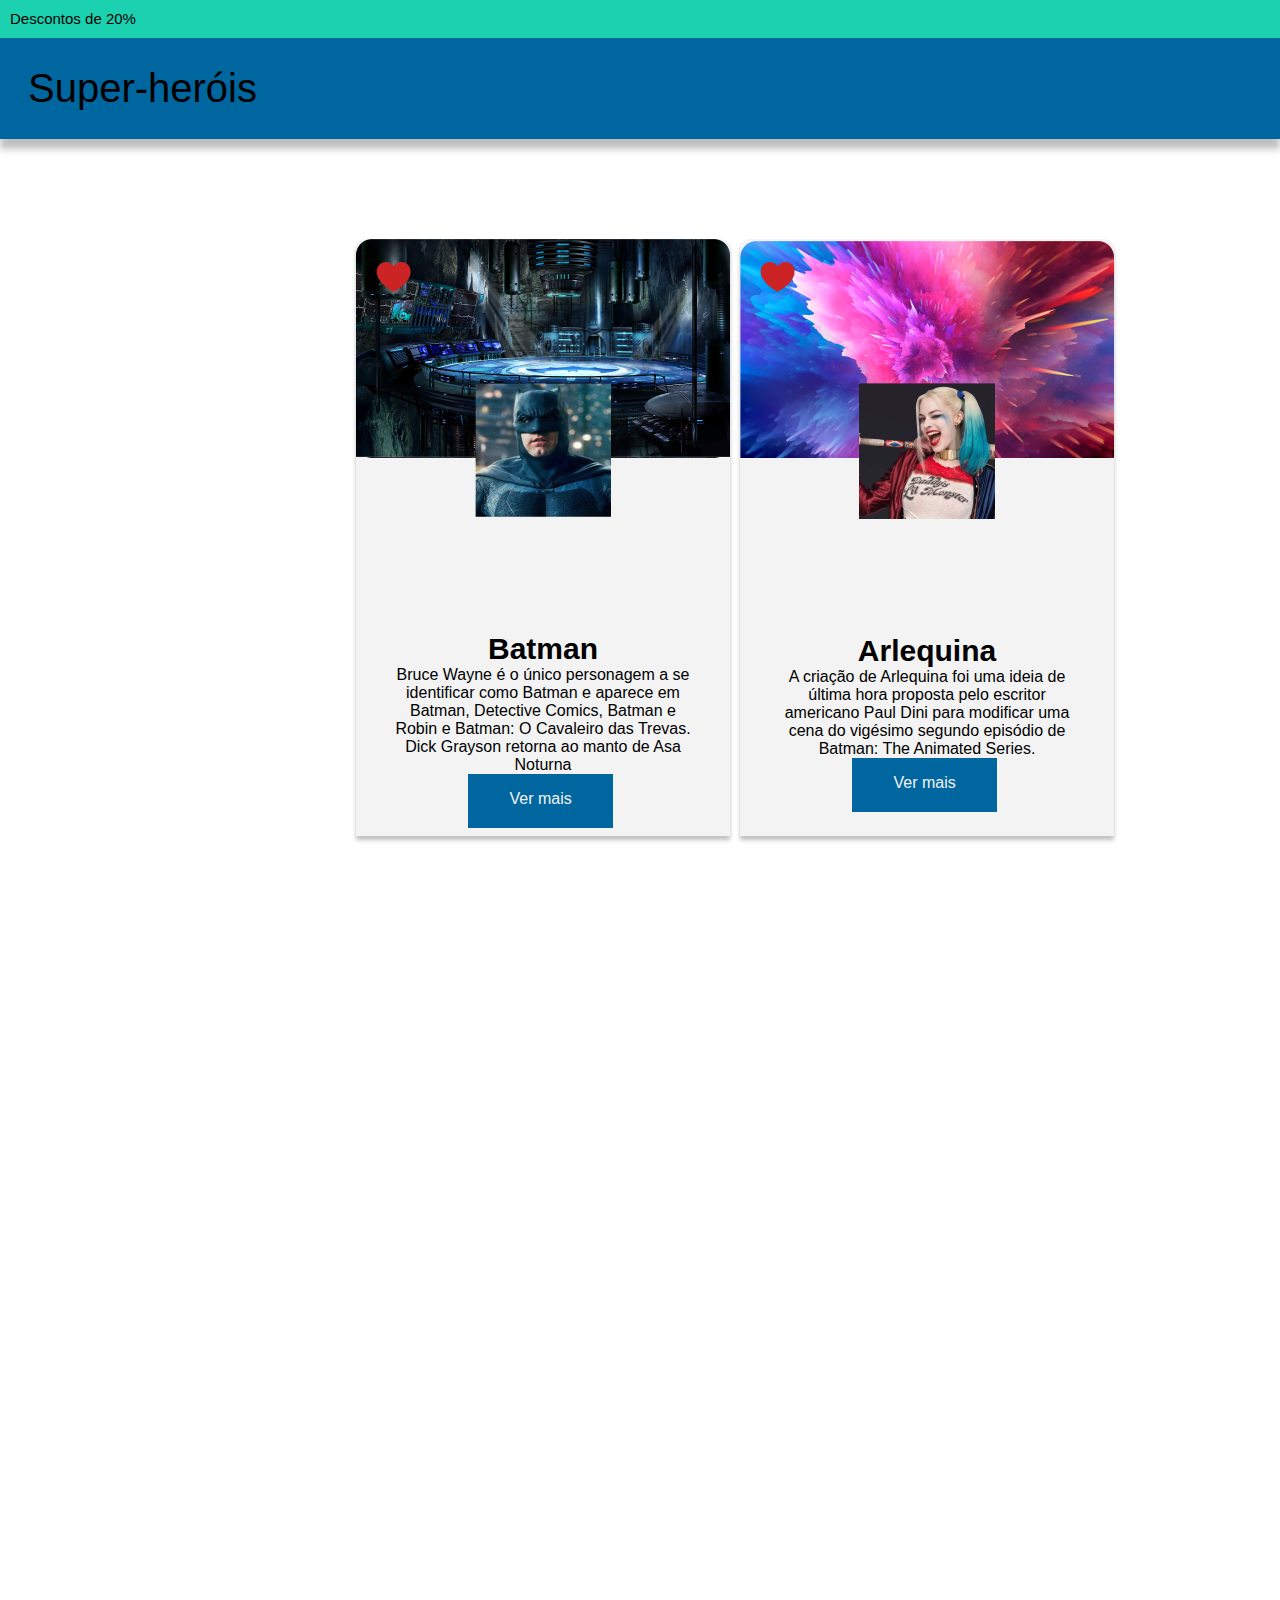
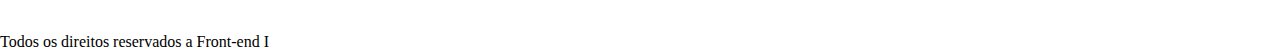
==== Projeto aula 10/index.html @ 448c64b7 "desafios css e html" ====
<!DOCTYPE html>
<html lang="en">
  <head>
    <meta charset="UTF-8" />
    <meta http-equiv="X-UA-Compatible" content="IE=edge" />
    <meta name="viewport" content="width=device-width, initial-scale=1.0" />
    <link rel="stylesheet" href="./css/style.css" />
    <title>Super Heróis</title>
  </head>
  <body>
    <header>
      <div class="BarDiscount">
        <p>Descontos de 20%</p>
    </div>
    <div class="header">
      <p class="title">Super-heróis</p>
    </div>
    </header>

    <main class= main>
      <div class="card card__batman">
        <div class="card__background background-batman">
          <div class="icon__like">
            <img src="./img/like.png" alt="">
        </div>
        </div>
        <div class="icon__perfil perfil__batman">
            <img src="./img/icon-batman.png" alt="">
        </div>
        
        
        <div class="card__conteudo">
            <h2 class="card__conteudo--title">Batman</h2>
            <p class="card__conteudo--text">
          Bruce Wayne é o único personagem a se identificar como Batman e
          aparece em Batman, Detective Comics, Batman e Robin e Batman: O
          Cavaleiro das Trevas. Dick Grayson retorna ao manto de Asa Noturna
            </p>
            <div class="button">
              <a class="button__vermais" href="">Ver mais</a>
            </div>
        </div>
      </div>


      <main>
        <div class="card card__arlequina">
          <div class="card__background background-arlequina">
            <div class="icon__like">
              <img src="./img/like.png" alt="">
            </div>
          </div>
          <div class="icon__perfil perfil__arlequina">
              <img src="./img/icon-arlequina.png" alt="">
          </div>
          

          <div class="card__conteudo">
              <h2 class="card__conteudo--title">Arlequina</h2>
              <p class="card__conteudo--text">
                A criação de Arlequina foi uma ideia de última hora proposta pelo
                escritor americano Paul Dini para modificar uma cena do vigésimo
                segundo episódio de Batman: The Animated Series.
              </p>
              <div class="button">
              <a class="button__vermais" href="">Ver mais</a>
            </div>
          </div>
        </div>

    </main>
  </body>

  <footer>
      <p>Todos os direitos reservados a Front-end I</p>
  </footer>
</html>
---- Projeto aula 10/css/style.css ----
* {
    box-sizing: border-box;
    margin: 0;
    padding: 0;
}

@import url('https://fonts.googleapis.com/css2?family=Roboto:wght@500&display=swap');

.BarDiscount {
    background-color: #1cd1b0;
    height: 38px;
    font-family: 'Roboto', sans-serif;
    font-size: 15px;
    padding: 10px;
}

.header {
    background-color: #00669F;
    height: 101px;
    box-shadow: 0px 10px 7px rgba(0, 0, 0, 0.25);
    font-family: 'Roboto', sans-serif;
    font-size: 40px;
}

.title {
    position: absolute;
    left: 28px;
    top: 66px;
}

.card {
    background-color: #f3f3f3;
    width: 374px;
    height: 597px;
    border-top-left-radius: 10px;
    border-top-right-radius: 10px;
    position: relative;
    margin: 100px;
    box-shadow: 0px 4px 4px 0px rgba(0, 0, 0, 0.25);
}

.card__batman {
    position:relative;
    left: 20%;
}

.card__arlequina {
    position:relative;
    left: 50%;
    bottom: 697px;
}

.card__background {
    width: 374px;
    height: 219px;
}

.background-batman {
    background-image: url(../img/background-batman.png);
    width: 374px;
         
}

.background-arlequina {
    background-image: url(../img/background-arlequina.png);
    width: 374px;
    
}

.icon__perfil {
    position: relative;
    left: 119px;
    bottom: 75px;
    
}

.icon__like {
    position: relative;
    top: 20px;
    left: 20px;
}

.card__conteudo {
    width: 374;
    height: 379;
    text-align: center;
    font-family: 'Roboto', sans-serif;
    font-size: 16px;
    padding: 36px;
    
}

.card__conteudo--title {
    font-family: 'Roboto', sans-serif;
    font-size: 30px;
    
}

.button {
    background-color: #00669F;
    width: 145px;
    height: 54px;
    position:absolute;
    left: 30%;
    
}

.button__vermais {
    color: #f3f3f3;
    text-decoration: none;
    position: relative;
    top: 30%;
    
}
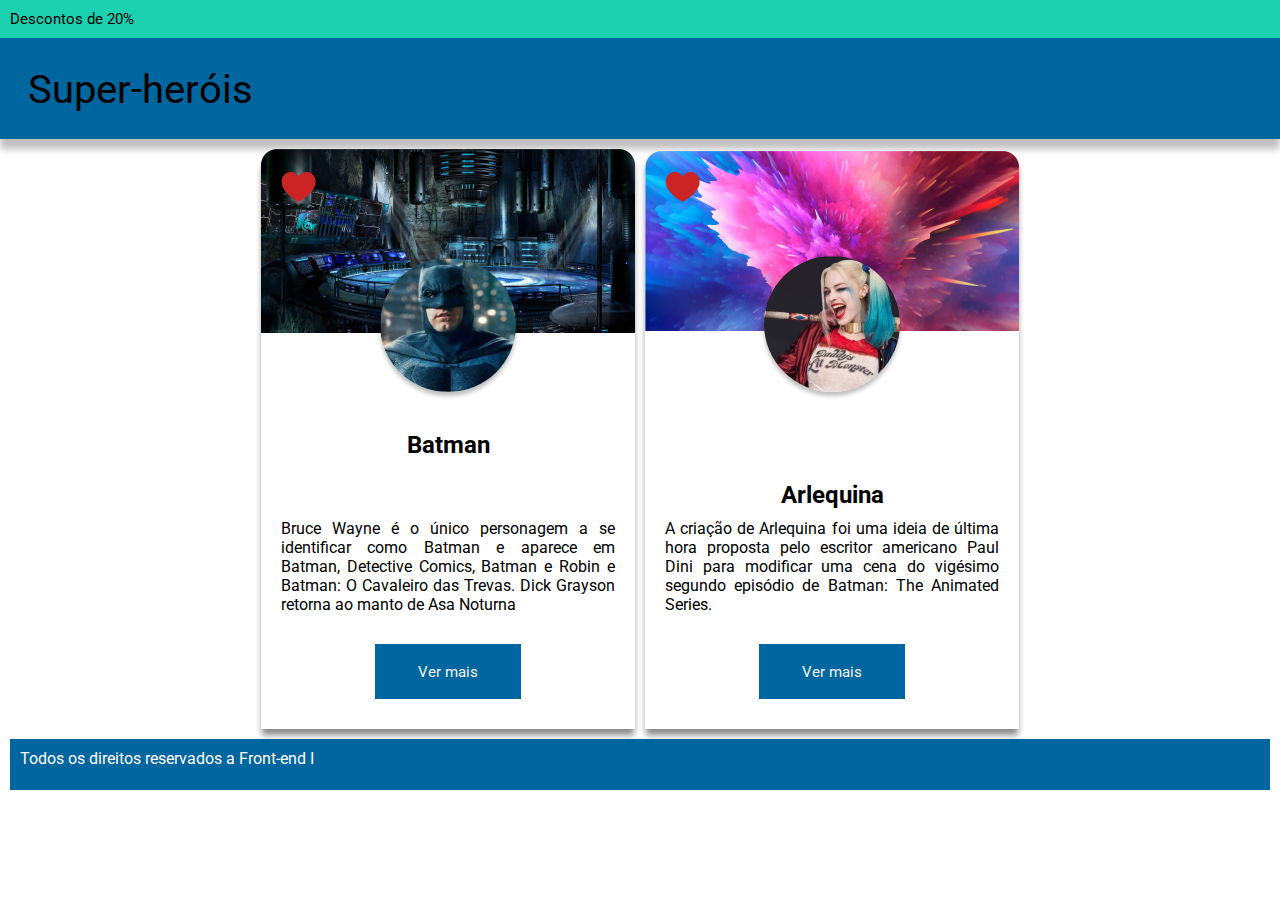
==== commit fbbbf6b5: "refatorado 26/05" ====
--- a/Projeto aula 10/index.html
+++ b/Projeto aula 10/index.html
@@ -17,7 +17,7 @@
     </div>
     </header>
 
-    <main class= main>
+    <main>
       <div class="card card__batman">
         <div class="card__background background-batman">
           <div class="icon__like">
@@ -30,21 +30,20 @@
         
         
         <div class="card__conteudo">
-            <h2 class="card__conteudo--title">Batman</h2>
-            <p class="card__conteudo--text">
+            <h2 class="card__titulo">Batman</h2>
+            <p>
           Bruce Wayne é o único personagem a se identificar como Batman e
           aparece em Batman, Detective Comics, Batman e Robin e Batman: O
           Cavaleiro das Trevas. Dick Grayson retorna ao manto de Asa Noturna
             </p>
-            <div class="button">
-              <a class="button__vermais" href="">Ver mais</a>
-            </div>
+            <a href="" class="card__botao ">
+              Ver mais
+          </a>
         </div>
       </div>
 
 
-      <main>
-        <div class="card card__arlequina">
+      <div class="card card__arlequina">
           <div class="card__background background-arlequina">
             <div class="icon__like">
               <img src="./img/like.png" alt="">
@@ -62,16 +61,16 @@
                 escritor americano Paul Dini para modificar uma cena do vigésimo
                 segundo episódio de Batman: The Animated Series.
               </p>
-              <div class="button">
-              <a class="button__vermais" href="">Ver mais</a>
-            </div>
+              <a href="" class="card__botao ">
+                Ver mais
+            </a>
           </div>
-        </div>
+      </div>
 
-    </main>
+      <footer>
+        <span>Todos os direitos reservados a Front-end I</span>
+      </footer>
   </body>
 
-  <footer>
-      <p>Todos os direitos reservados a Front-end I</p>
-  </footer>
+
 </html>
--- a/Projeto aula 10/css/style.css
+++ b/Projeto aula 10/css/style.css
@@ -1,24 +1,24 @@
+@import url('https://fonts.googleapis.com/css2?family=Roboto:wght@500&display=swap');
+
 * {
     box-sizing: border-box;
     margin: 0;
     padding: 0;
+    font-family: 'Roboto', sans-serif;
+    --primary-color: #00669F;
 }
-
-@import url('https://fonts.googleapis.com/css2?family=Roboto:wght@500&display=swap');
 
 .BarDiscount {
     background-color: #1cd1b0;
     height: 38px;
-    font-family: 'Roboto', sans-serif;
     font-size: 15px;
     padding: 10px;
 }
 
 .header {
-    background-color: #00669F;
+    background-color: var(--primary-color);
     height: 101px;
     box-shadow: 0px 10px 7px rgba(0, 0, 0, 0.25);
-    font-family: 'Roboto', sans-serif;
     font-size: 40px;
 }
 
@@ -28,26 +28,26 @@
     top: 66px;
 }
 
-.card {
-    background-color: #f3f3f3;
-    width: 374px;
-    height: 597px;
-    border-top-left-radius: 10px;
-    border-top-right-radius: 10px;
-    position: relative;
-    margin: 100px;
-    box-shadow: 0px 4px 4px 0px rgba(0, 0, 0, 0.25);
+main {
+    margin: 10px;
+  display: flex;
+  flex-wrap: wrap;
+  justify-content: center;
+  gap: 10px
 }
 
-.card__batman {
-    position:relative;
-    left: 20%;
-}
+.card {
+    width: 374px;
+  height: 580px;
 
-.card__arlequina {
-    position:relative;
-    left: 50%;
-    bottom: 697px;
+  background-color: var(--card-background);
+  border-radius: 16px 16px 0px 0px;
+
+  position: relative;
+  display: flex;
+  flex-direction: column;
+
+  box-shadow: 0px 7px 6px -1px rgba(0, 0, 0, 0.47);
 }
 
 .card__background {
@@ -57,21 +57,20 @@
 
 .background-batman {
     background-image: url(../img/background-batman.png);
-    width: 374px;
-         
+             
 }
 
 .background-arlequina {
     background-image: url(../img/background-arlequina.png);
-    width: 374px;
     
 }
 
-.icon__perfil {
+.icon__perfil img {
     position: relative;
     left: 119px;
     bottom: 75px;
-    
+    border-radius: 50%;
+    box-shadow: 0px 4px 4px rgba(0, 0, 0, 0.25);
 }
 
 .icon__like {
@@ -80,35 +79,49 @@
     left: 20px;
 }
 
-.card__conteudo {
-    width: 374;
-    height: 379;
-    text-align: center;
-    font-family: 'Roboto', sans-serif;
-    font-size: 16px;
-    padding: 36px;
-    
+.card__titulo {
+    position: relative;
+    bottom: 50px;
 }
 
-.card__conteudo--title {
-    font-family: 'Roboto', sans-serif;
-    font-size: 30px;
-    
+.card__conteudo {
+    display: flex;
+  flex-direction: column;
+  align-items: center;
+  gap: 10px;
+  flex-grow: 1;
+  margin: 10px 20px;
+  text-align: justify;
+  flex-grow: 1;
+  
 }
 
-.button {
-    background-color: #00669F;
-    width: 145px;
-    height: 54px;
-    position:absolute;
-    left: 30%;
-    
+.card__botao {
+    display: flex;
+  justify-content: center;
+  align-items: center;
+
+  background-color: var(--primary-color);
+  color: white;
+  text-decoration: none;
+
+  width: 145.34px;
+  height: 54.76px;
+
+  font-style: normal;
+  font-weight: 400;
+  font-size: 15px;
+  line-height: 18px;
+  text-align: center;
+  color: #f3f3f3;
+
+  margin: 20px;
 }
 
-.button__vermais {
-    color: #f3f3f3;
-    text-decoration: none;
-    position: relative;
-    top: 30%;
-    
-}
+footer {
+    background-color: var(--primary-color);
+    height: 51px;
+    width: 100%;
+    color: #fff9f9;
+    padding: 10px;
+  }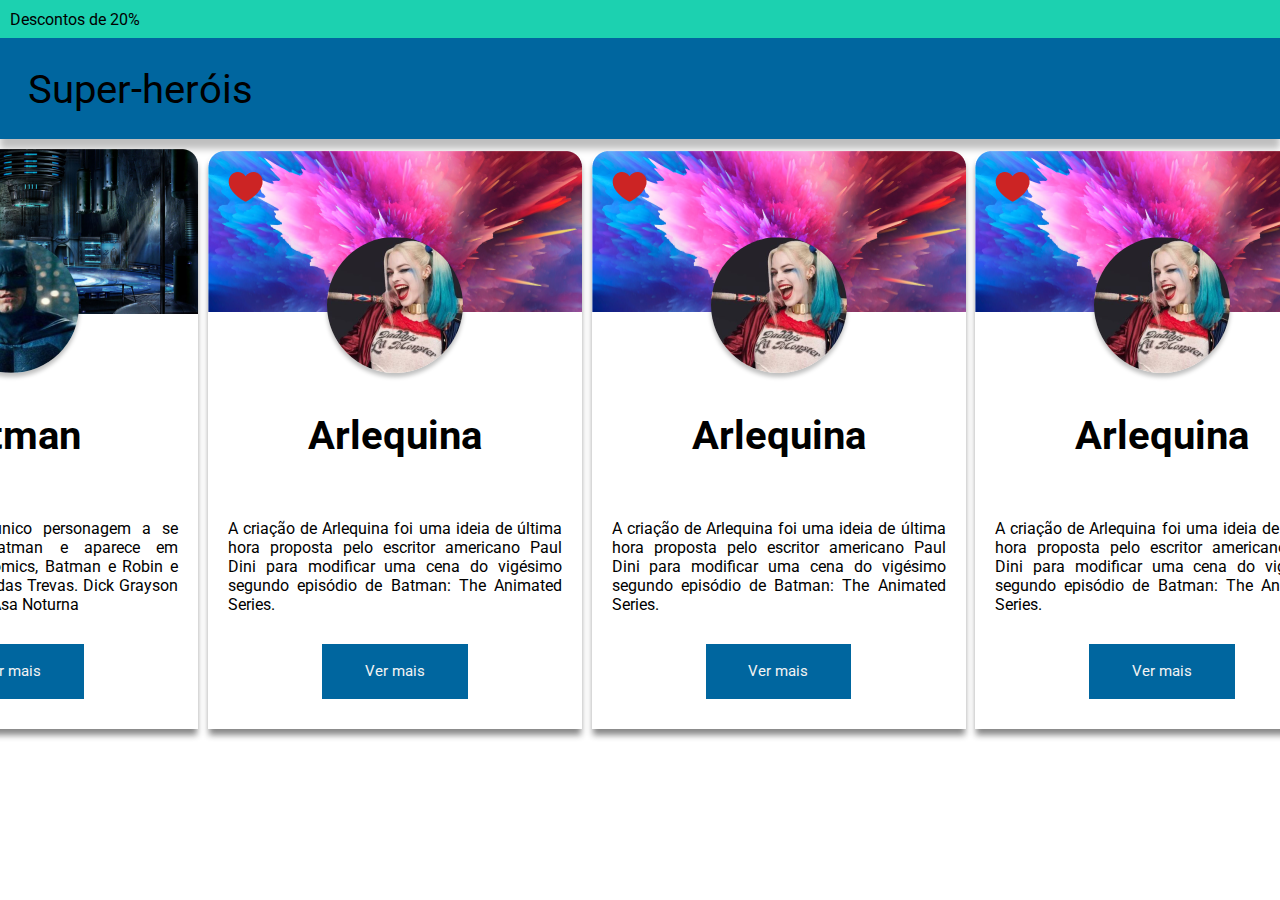
==== commit c1f27b0c: "ajuste" ====
--- a/Projeto aula 10/index.html
+++ b/Projeto aula 10/index.html
@@ -5,16 +5,17 @@
     <meta http-equiv="X-UA-Compatible" content="IE=edge" />
     <meta name="viewport" content="width=device-width, initial-scale=1.0" />
     <link rel="stylesheet" href="./css/style.css" />
+    <meta name="viewport" content="width=device-width, initial scaler=1">
     <title>Super Heróis</title>
   </head>
   <body>
     <header>
       <div class="BarDiscount">
         <p>Descontos de 20%</p>
-    </div>
-    <div class="header">
+      </div>
+      <div class="header">
       <p class="title">Super-heróis</p>
-    </div>
+      </div>
     </header>
 
     <main>
@@ -22,7 +23,7 @@
         <div class="card__background background-batman">
           <div class="icon__like">
             <img src="./img/like.png" alt="">
-        </div>
+          </div>
         </div>
         <div class="icon__perfil perfil__batman">
             <img src="./img/icon-batman.png" alt="">
@@ -55,8 +56,8 @@
           
 
           <div class="card__conteudo">
-              <h2 class="card__conteudo--title">Arlequina</h2>
-              <p class="card__conteudo--text">
+              <h2 class="card__titulo">Arlequina</h2>
+              <p>
                 A criação de Arlequina foi uma ideia de última hora proposta pelo
                 escritor americano Paul Dini para modificar uma cena do vigésimo
                 segundo episódio de Batman: The Animated Series.
@@ -67,9 +68,57 @@
           </div>
       </div>
 
-      <footer>
-        <span>Todos os direitos reservados a Front-end I</span>
-      </footer>
+      <div class="card card__arlequina">
+        <div class="card__background background-arlequina">
+          <div class="icon__like">
+            <img src="./img/like.png" alt="">
+          </div>
+        </div>
+        <div class="icon__perfil perfil__arlequina">
+            <img src="./img/icon-arlequina.png" alt="">
+        </div>
+        
+
+        <div class="card__conteudo">
+            <h2 class="card__titulo">Arlequina</h2>
+            <p>
+              A criação de Arlequina foi uma ideia de última hora proposta pelo
+              escritor americano Paul Dini para modificar uma cena do vigésimo
+              segundo episódio de Batman: The Animated Series.
+            </p>
+            <a href="" class="card__botao ">
+              Ver mais
+          </a>
+        </div>
+    </div>
+
+    <div class="card card__arlequina">
+      <div class="card__background background-arlequina">
+        <div class="icon__like">
+          <img src="./img/like.png" alt="">
+        </div>
+      </div>
+      <div class="icon__perfil perfil__arlequina">
+          <img src="./img/icon-arlequina.png" alt="">
+      </div>
+      
+
+      <div class="card__conteudo">
+          <h2 class="card__titulo">Arlequina</h2>
+          <p>
+            A criação de Arlequina foi uma ideia de última hora proposta pelo
+            escritor americano Paul Dini para modificar uma cena do vigésimo
+            segundo episódio de Batman: The Animated Series.
+          </p>
+          <a href="" class="card__botao ">
+            Ver mais
+        </a>
+      </div>
+    </div>  
+    
+    <footer>
+      <p>Todos os direitos reservados a Front-end I</p>
+    </footer>
   </body>
 
 
--- a/Projeto aula 10/css/style.css
+++ b/Projeto aula 10/css/style.css
@@ -8,10 +8,14 @@
     --primary-color: #00669F;
 }
 
+html {
+    font-size: 16px;
+}
+
 .BarDiscount {
     background-color: #1cd1b0;
     height: 38px;
-    font-size: 15px;
+    font-size: 1rem;
     padding: 10px;
 }
 
@@ -19,7 +23,7 @@
     background-color: var(--primary-color);
     height: 101px;
     box-shadow: 0px 10px 7px rgba(0, 0, 0, 0.25);
-    font-size: 40px;
+    font-size: 2.5rem;
 }
 
 .title {
@@ -29,11 +33,10 @@
 }
 
 main {
-    margin: 10px;
+  margin: 0.6rem;
   display: flex;
-  flex-wrap: wrap;
   justify-content: center;
-  gap: 10px
+  gap: 0.6rem;
 }
 
 .card {
@@ -82,6 +85,7 @@
 .card__titulo {
     position: relative;
     bottom: 50px;
+    font-size: 2.5rem;
 }
 
 .card__conteudo {
@@ -124,4 +128,5 @@
     width: 100%;
     color: #fff9f9;
     padding: 10px;
-  }+    
+  }
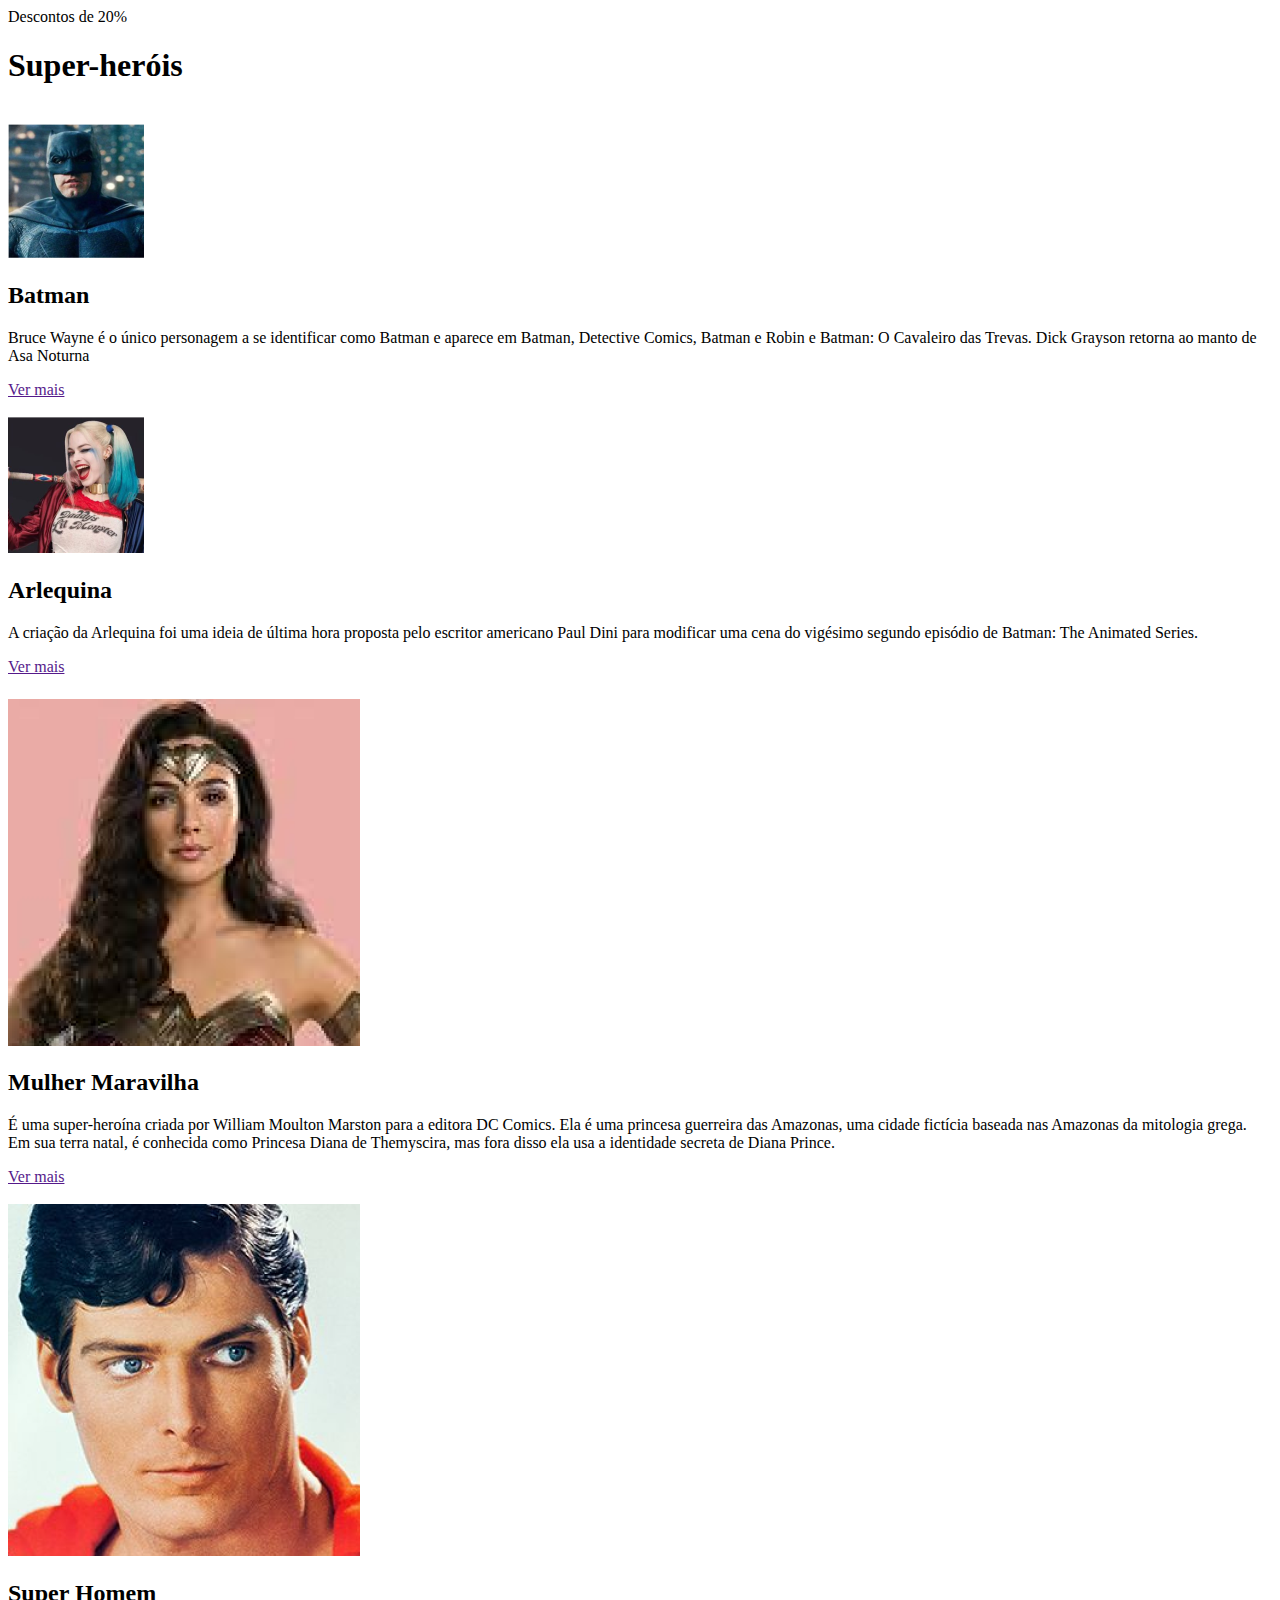
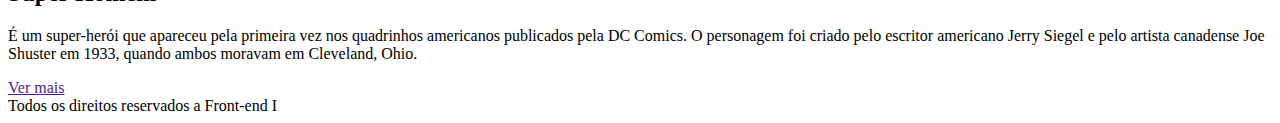
==== commit 3815255d: "refatorando" ====
--- a/Projeto aula 10/index.html
+++ b/Projeto aula 10/index.html
@@ -1,125 +1,117 @@
 <!DOCTYPE html>
-<html lang="en">
+<html lang="pt">
   <head>
     <meta charset="UTF-8" />
     <meta http-equiv="X-UA-Compatible" content="IE=edge" />
     <meta name="viewport" content="width=device-width, initial-scale=1.0" />
     <link rel="stylesheet" href="./css/style.css" />
-    <meta name="viewport" content="width=device-width, initial scaler=1">
-    <title>Super Heróis</title>
+    <link
+      href="https://fonts.googleapis.com/icon?family=Material+Icons"
+      rel="stylesheet"
+    />
+    <title>Super heróis</title>
   </head>
+
   <body>
     <header>
-      <div class="BarDiscount">
-        <p>Descontos de 20%</p>
+      <div class="bar-descount">
+        <span>Descontos de 20%</span>
       </div>
-      <div class="header">
-      <p class="title">Super-heróis</p>
+
+      <div class="title">
+        <h1>Super-heróis</h1>
       </div>
     </header>
 
     <main>
-      <div class="card card__batman">
-        <div class="card__background background-batman">
-          <div class="icon__like">
-            <img src="./img/like.png" alt="">
+      <div class="container-cards">
+        <div class="card">
+          <div class="card__img-background background-batman">
+            <div class="card__icon">
+              <img src="/img/like.png" alt="" />
+            </div>
+          </div>
+
+          <div class="card__img-user">
+            <img src="./img/icon-batman.png" alt="" />
+          </div>
+
+          <div class="card__content">
+            <h2 class="card__title">Batman</h2>
+            <p class="card__description">
+              Bruce Wayne é o único personagem a se identificar como Batman e
+              aparece em Batman, Detective Comics, Batman e Robin e Batman: O
+              Cavaleiro das Trevas. Dick Grayson retorna ao manto de Asa Noturna
+            </p>
+            <a href="" class="card__button">Ver mais</a>
           </div>
         </div>
-        <div class="icon__perfil perfil__batman">
-            <img src="./img/icon-batman.png" alt="">
-        </div>
-        
-        
-        <div class="card__conteudo">
-            <h2 class="card__titulo">Batman</h2>
-            <p>
-          Bruce Wayne é o único personagem a se identificar como Batman e
-          aparece em Batman, Detective Comics, Batman e Robin e Batman: O
-          Cavaleiro das Trevas. Dick Grayson retorna ao manto de Asa Noturna
-            </p>
-            <a href="" class="card__botao ">
-              Ver mais
-          </a>
-        </div>
-      </div>
 
-
-      <div class="card card__arlequina">
-          <div class="card__background background-arlequina">
-            <div class="icon__like">
-              <img src="./img/like.png" alt="">
+        <div class="container-cards">
+          <div class="card">
+            <div class="card__img-background background-harleyqueen">
+              <div class="card__icon">
+                <img src="/img/like.png" alt="" />
+              </div>
+            </div>
+  
+            <div class="card__img-user">
+              <img src="./img/icon-arlequina.png" alt="" />
+            </div>
+  
+            <div class="card__content">
+              <h2 class="card__title">Arlequina</h2>
+              <p class="card__description">
+                A criação da Arlequina foi uma ideia de última hora proposta pelo escritor americano Paul Dini para modificar uma cena do vigésimo segundo episódio de Batman: The Animated Series.
+              </p>
+              <a href="" class="card__button">Ver mais</a>
             </div>
           </div>
-          <div class="icon__perfil perfil__arlequina">
-              <img src="./img/icon-arlequina.png" alt="">
-          </div>
-          
 
-          <div class="card__conteudo">
-              <h2 class="card__titulo">Arlequina</h2>
-              <p>
-                A criação de Arlequina foi uma ideia de última hora proposta pelo
-                escritor americano Paul Dini para modificar uma cena do vigésimo
-                segundo episódio de Batman: The Animated Series.
-              </p>
-              <a href="" class="card__botao ">
-                Ver mais
-            </a>
-          </div>
+          <div class="container-cards">
+            <div class="card">
+              <div class="card__img-background background-wonderwoman">
+                <div class="card__icon">
+                  <img src="/img/like.png" alt="" />
+                </div>
+              </div>
+    
+              <div class="card__img-user">
+                <img src="./img/icon-mulher-maravilha.png" alt="" />
+              </div>
+    
+              <div class="card__content">
+                <h2 class="card__title">Mulher Maravilha</h2>
+                <p class="card__description">
+                  É uma super-heroína criada por William Moulton Marston para a editora DC Comics. Ela é uma princesa guerreira das Amazonas, uma cidade fictícia baseada nas Amazonas da mitologia grega. Em sua terra natal,  é conhecida como Princesa Diana de Themyscira, mas fora disso ela usa a identidade secreta de Diana Prince.</p>
+                <a href="" class="card__button">Ver mais</a>
+              </div>
+            </div>
+
+            <div class="container-cards">
+              <div class="card">
+                <div class="card__img-background background-superman">
+                  <div class="card__icon">
+                    <img src="/img/like.png" alt="" />
+                  </div>
+                </div>
+      
+                <div class="card__img-user">
+                  <img src="./img/icon-super-homem.png" alt="" />
+                </div>
+      
+                <div class="card__content">
+                  <h2 class="card__title">Super Homem</h2>
+                  <p class="card__description">
+                    É um super-herói que apareceu pela primeira vez nos quadrinhos americanos publicados pela DC Comics. O personagem foi criado pelo escritor americano Jerry Siegel e pelo artista canadense Joe Shuster em 1933, quando ambos moravam em Cleveland, Ohio.                  </p>
+                  <a href="" class="card__button">Ver mais</a>
+                </div>
+              </div>
       </div>
+    </main>
 
-      <div class="card card__arlequina">
-        <div class="card__background background-arlequina">
-          <div class="icon__like">
-            <img src="./img/like.png" alt="">
-          </div>
-        </div>
-        <div class="icon__perfil perfil__arlequina">
-            <img src="./img/icon-arlequina.png" alt="">
-        </div>
-        
-
-        <div class="card__conteudo">
-            <h2 class="card__titulo">Arlequina</h2>
-            <p>
-              A criação de Arlequina foi uma ideia de última hora proposta pelo
-              escritor americano Paul Dini para modificar uma cena do vigésimo
-              segundo episódio de Batman: The Animated Series.
-            </p>
-            <a href="" class="card__botao ">
-              Ver mais
-          </a>
-        </div>
-    </div>
-
-    <div class="card card__arlequina">
-      <div class="card__background background-arlequina">
-        <div class="icon__like">
-          <img src="./img/like.png" alt="">
-        </div>
-      </div>
-      <div class="icon__perfil perfil__arlequina">
-          <img src="./img/icon-arlequina.png" alt="">
-      </div>
-      
-
-      <div class="card__conteudo">
-          <h2 class="card__titulo">Arlequina</h2>
-          <p>
-            A criação de Arlequina foi uma ideia de última hora proposta pelo
-            escritor americano Paul Dini para modificar uma cena do vigésimo
-            segundo episódio de Batman: The Animated Series.
-          </p>
-          <a href="" class="card__botao ">
-            Ver mais
-        </a>
-      </div>
-    </div>  
-    
     <footer>
-      <p>Todos os direitos reservados a Front-end I</p>
+      <span>Todos os direitos reservados a Front-end I</span>
     </footer>
   </body>
-
-
 </html>
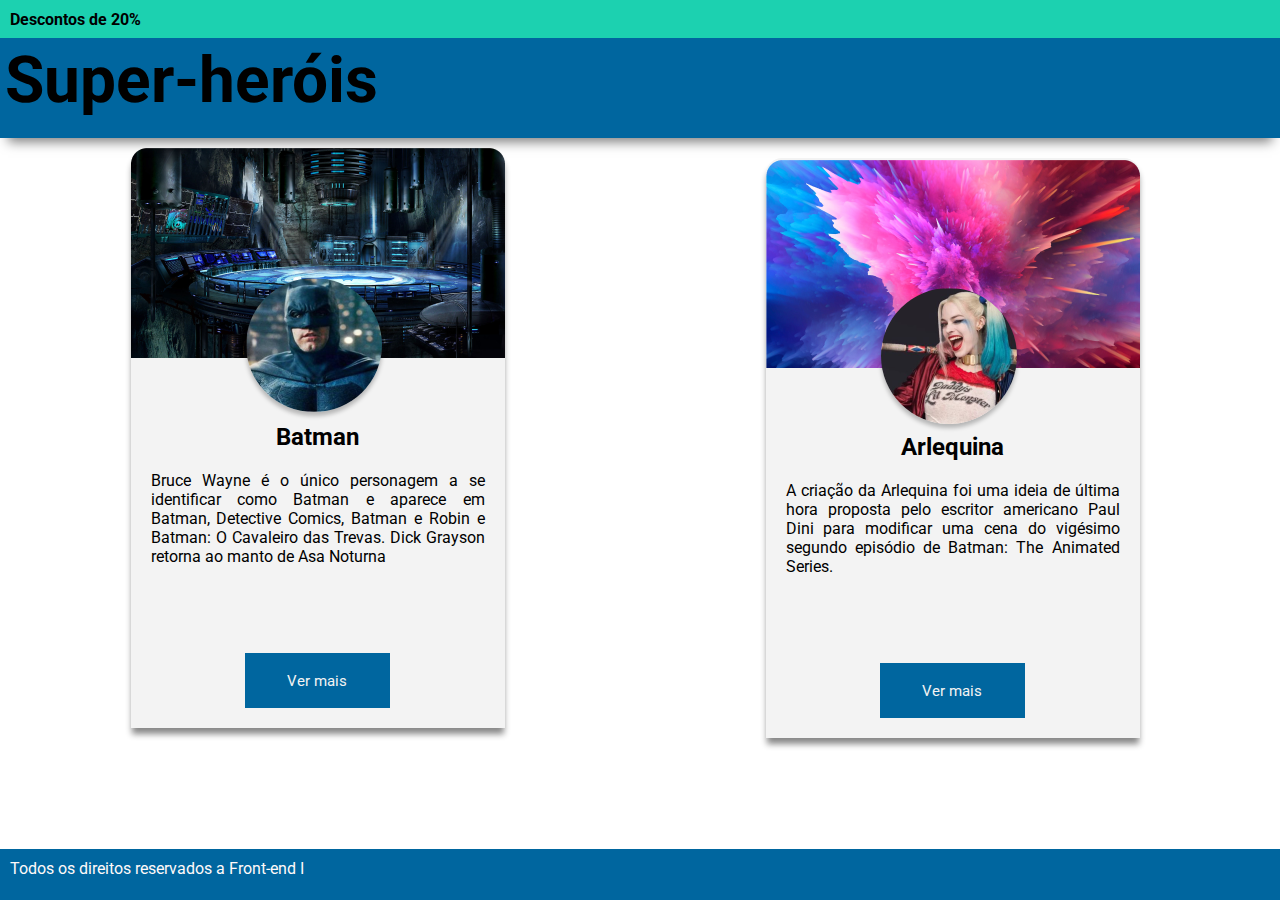
==== commit 32c8540e: "refatorado 07/06" ====
--- a/Projeto aula 10/index.html
+++ b/Projeto aula 10/index.html
@@ -67,46 +67,6 @@
               <a href="" class="card__button">Ver mais</a>
             </div>
           </div>
-
-          <div class="container-cards">
-            <div class="card">
-              <div class="card__img-background background-wonderwoman">
-                <div class="card__icon">
-                  <img src="/img/like.png" alt="" />
-                </div>
-              </div>
-    
-              <div class="card__img-user">
-                <img src="./img/icon-mulher-maravilha.png" alt="" />
-              </div>
-    
-              <div class="card__content">
-                <h2 class="card__title">Mulher Maravilha</h2>
-                <p class="card__description">
-                  É uma super-heroína criada por William Moulton Marston para a editora DC Comics. Ela é uma princesa guerreira das Amazonas, uma cidade fictícia baseada nas Amazonas da mitologia grega. Em sua terra natal,  é conhecida como Princesa Diana de Themyscira, mas fora disso ela usa a identidade secreta de Diana Prince.</p>
-                <a href="" class="card__button">Ver mais</a>
-              </div>
-            </div>
-
-            <div class="container-cards">
-              <div class="card">
-                <div class="card__img-background background-superman">
-                  <div class="card__icon">
-                    <img src="/img/like.png" alt="" />
-                  </div>
-                </div>
-      
-                <div class="card__img-user">
-                  <img src="./img/icon-super-homem.png" alt="" />
-                </div>
-      
-                <div class="card__content">
-                  <h2 class="card__title">Super Homem</h2>
-                  <p class="card__description">
-                    É um super-herói que apareceu pela primeira vez nos quadrinhos americanos publicados pela DC Comics. O personagem foi criado pelo escritor americano Jerry Siegel e pelo artista canadense Joe Shuster em 1933, quando ambos moravam em Cleveland, Ohio.                  </p>
-                  <a href="" class="card__button">Ver mais</a>
-                </div>
-              </div>
       </div>
     </main>
 
--- a/Projeto aula 10/css/style.css
+++ b/Projeto aula 10/css/style.css
@@ -0,0 +1,145 @@
+@import url("https://fonts.googleapis.com/css2?family=Roboto:wght@300;400;700&display=swap");
+
+* {
+  box-sizing: border-box;
+  margin: 0;
+  padding: 0;
+
+  --card-background: #f3f3f3;
+  --primary-color: #00669f;
+  font-family: "Roboto", sans-serif;
+}
+
+body {
+  width: 100%;
+  height: 100vh;
+  display: flex;
+  flex-direction: column;
+}
+
+header {
+  position: sticky;
+  width: 100%;
+  top: 0;
+  z-index: 1;
+}
+
+main {
+  flex-grow: 1;
+}
+
+.bar-descount {
+  height: 38px;
+  width: 100%;
+  background-color: #1cd1b0;
+  padding: 10px;
+  font-weight: bold;
+}
+
+.title {
+  height: 100px;
+  background-color: var(--primary-color);
+  padding: 5px;
+  font-size: 2rem;
+  box-shadow: 0px 12px 11px -8px rgba(0, 0, 0, 0.5);
+}
+
+.container-cards {
+  margin: 10px;
+  display: flex;
+  flex-direction: row;
+  flex-wrap: wrap;
+  justify-content: space-around;
+  gap: 10px;
+}
+
+.card {
+  width: 374px;
+  height: 580px;
+
+  background-color: var(--card-background);
+  border-radius: 16px 16px 0px 0px;
+
+  position: relative;
+  display: flex;
+  flex-direction: column;
+
+  box-shadow: 0px 7px 6px -1px rgba(0, 0, 0, 0.47);
+}
+
+.card__img-background {
+  width: 100%;
+  height: 210px;
+  position: relative;
+}
+
+.background-batman {
+  background-image: url("../img/background-batman.png");
+  background-repeat: no-repeat;
+  background-color: cover;
+}
+
+.background-harleyqueen {
+  background-image: url("../img/background-arlequina.png");
+  background-repeat: no-repeat;
+  background-color: cover;
+}
+.card__icon {
+  position: absolute;
+  top: 15px;
+  left: 15px;
+}
+
+.card__img-user img {
+  border-radius: 50%;
+  background-repeat: no-repeat;
+  box-shadow: 0px 4px 4px rgba(0, 0, 0, 0.25);
+  position: absolute;
+  left: 115px;
+  top: 130px;
+}
+
+.card__content {
+  display: flex;
+  flex-direction: column;
+  align-items: center;
+  gap: 10px;
+  flex-grow: 1;
+  margin-top: 65px;
+}
+
+.card__description {
+  margin: 10px 20px;
+  text-align: justify;
+  flex-grow: 1;
+}
+
+.card__button {
+  display: flex;
+  justify-content: center;
+  align-items: center;
+
+  background-color: var(--primary-color);
+  color: white;
+  text-decoration: none;
+
+  width: 145.34px;
+  height: 54.76px;
+
+  font-style: normal;
+  font-weight: 400;
+  font-size: 15px;
+  line-height: 18px;
+  text-align: center;
+  color: #f3f3f3;
+
+  margin: 20px;
+}
+
+footer {
+  background-color: var(--primary-color);
+  height: 51px;
+  width: 100%;
+  color: #fff9f9;
+  padding: 10px;
+}
